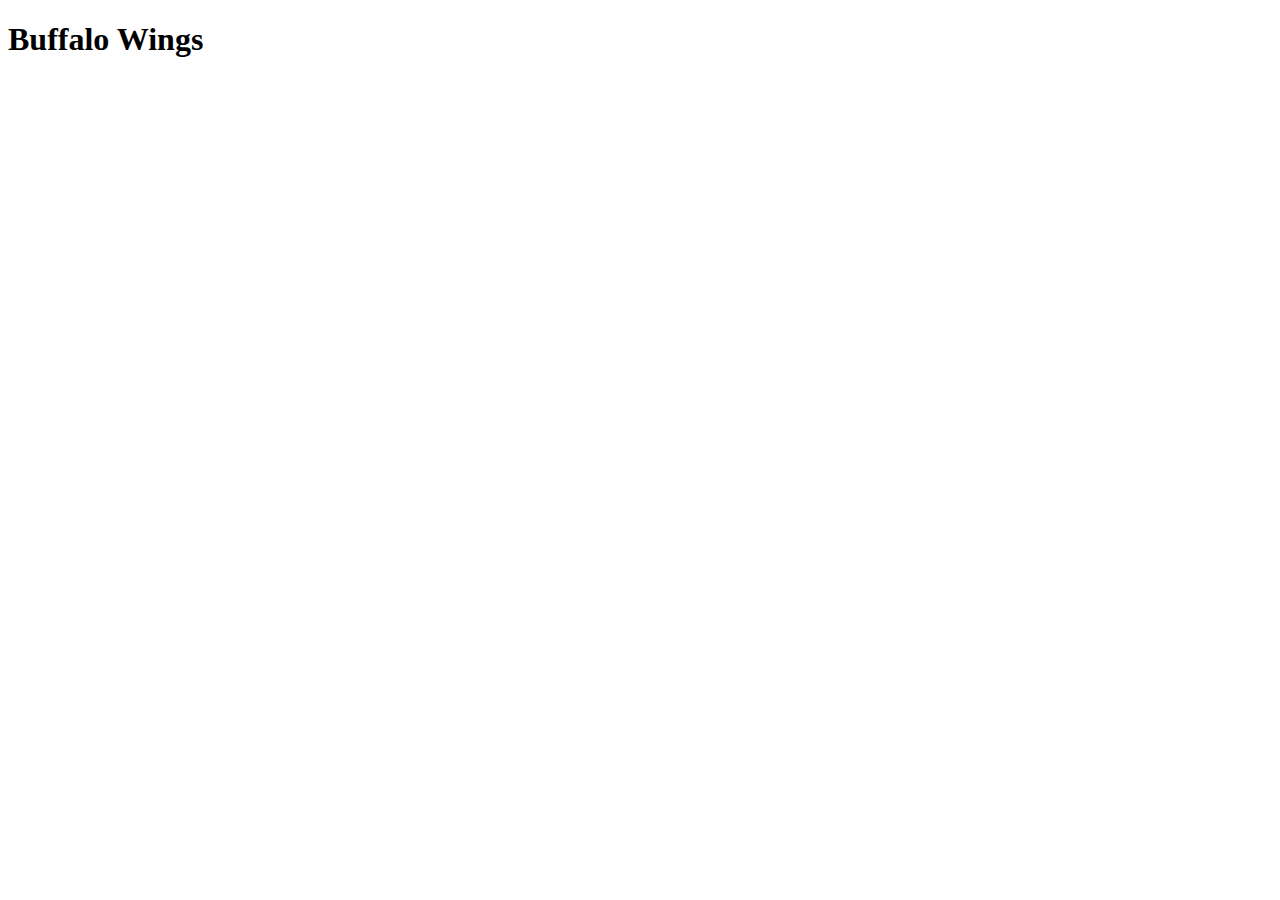
==== recipes/buffaloWings.html @ 13de0d33 "initial commit with homepage and 3 recipes: stirfry, wings, and pancakes" ====
<!DOCTYPE html>
<html lang="en">
<head>
  <meta charset="UTF-8">
  <meta http-equiv="X-UA-Compatible" content="IE=edge">
  <meta name="viewport" content="width=device-width, initial-scale=1.0">
  <title>Buffalo Wings</title>
</head>
<body>
  <h1>Buffalo Wings</h1>
</body>
</html>
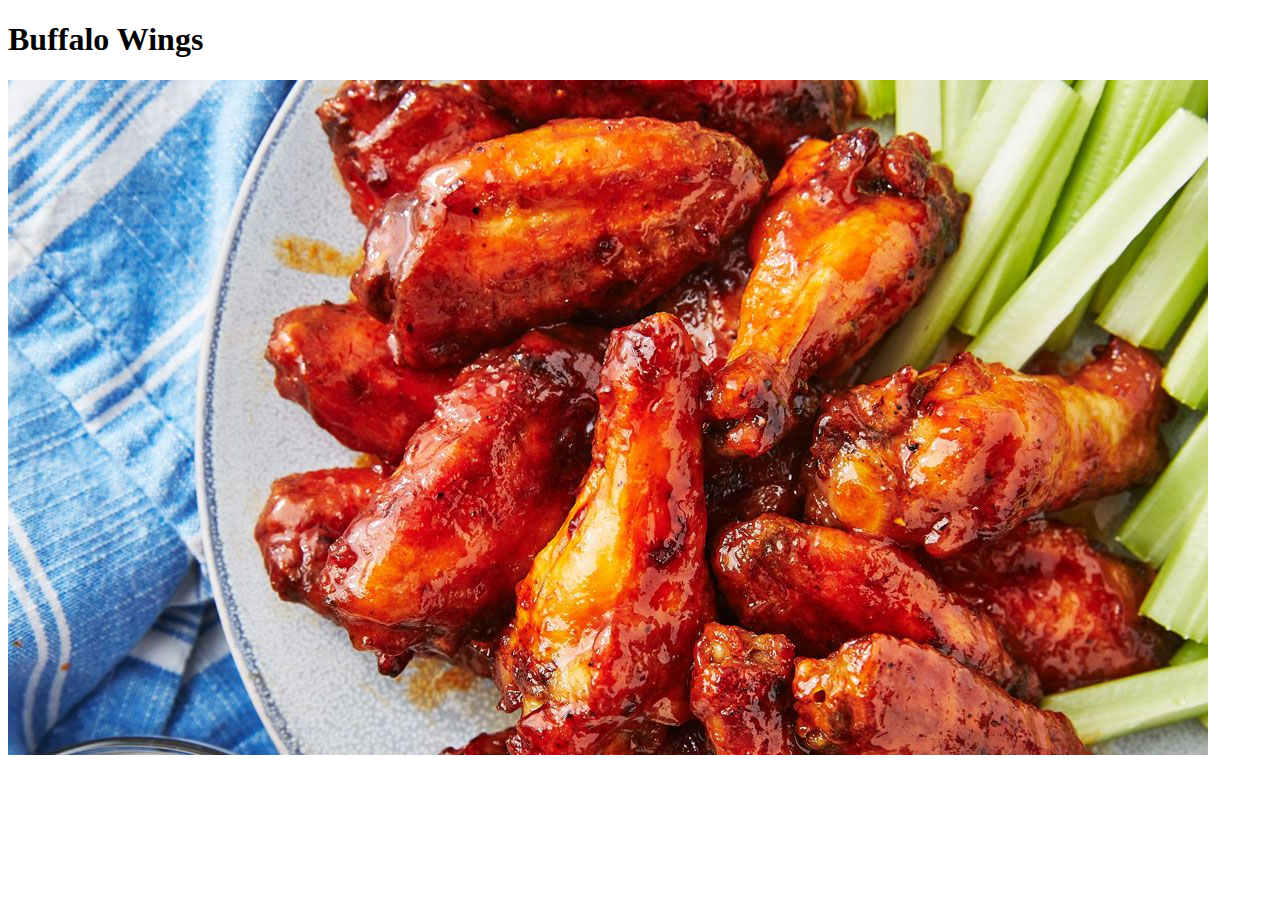
==== commit f7b62bdf: "adjust the recipe page to contain the photos of the recipes" ====
--- a/recipes/buffaloWings.html
+++ b/recipes/buffaloWings.html
@@ -8,5 +8,6 @@
 </head>
 <body>
   <h1>Buffalo Wings</h1>
+  <img src="../recipes-pics/buffaloWings.jpg">
 </body>
 </html>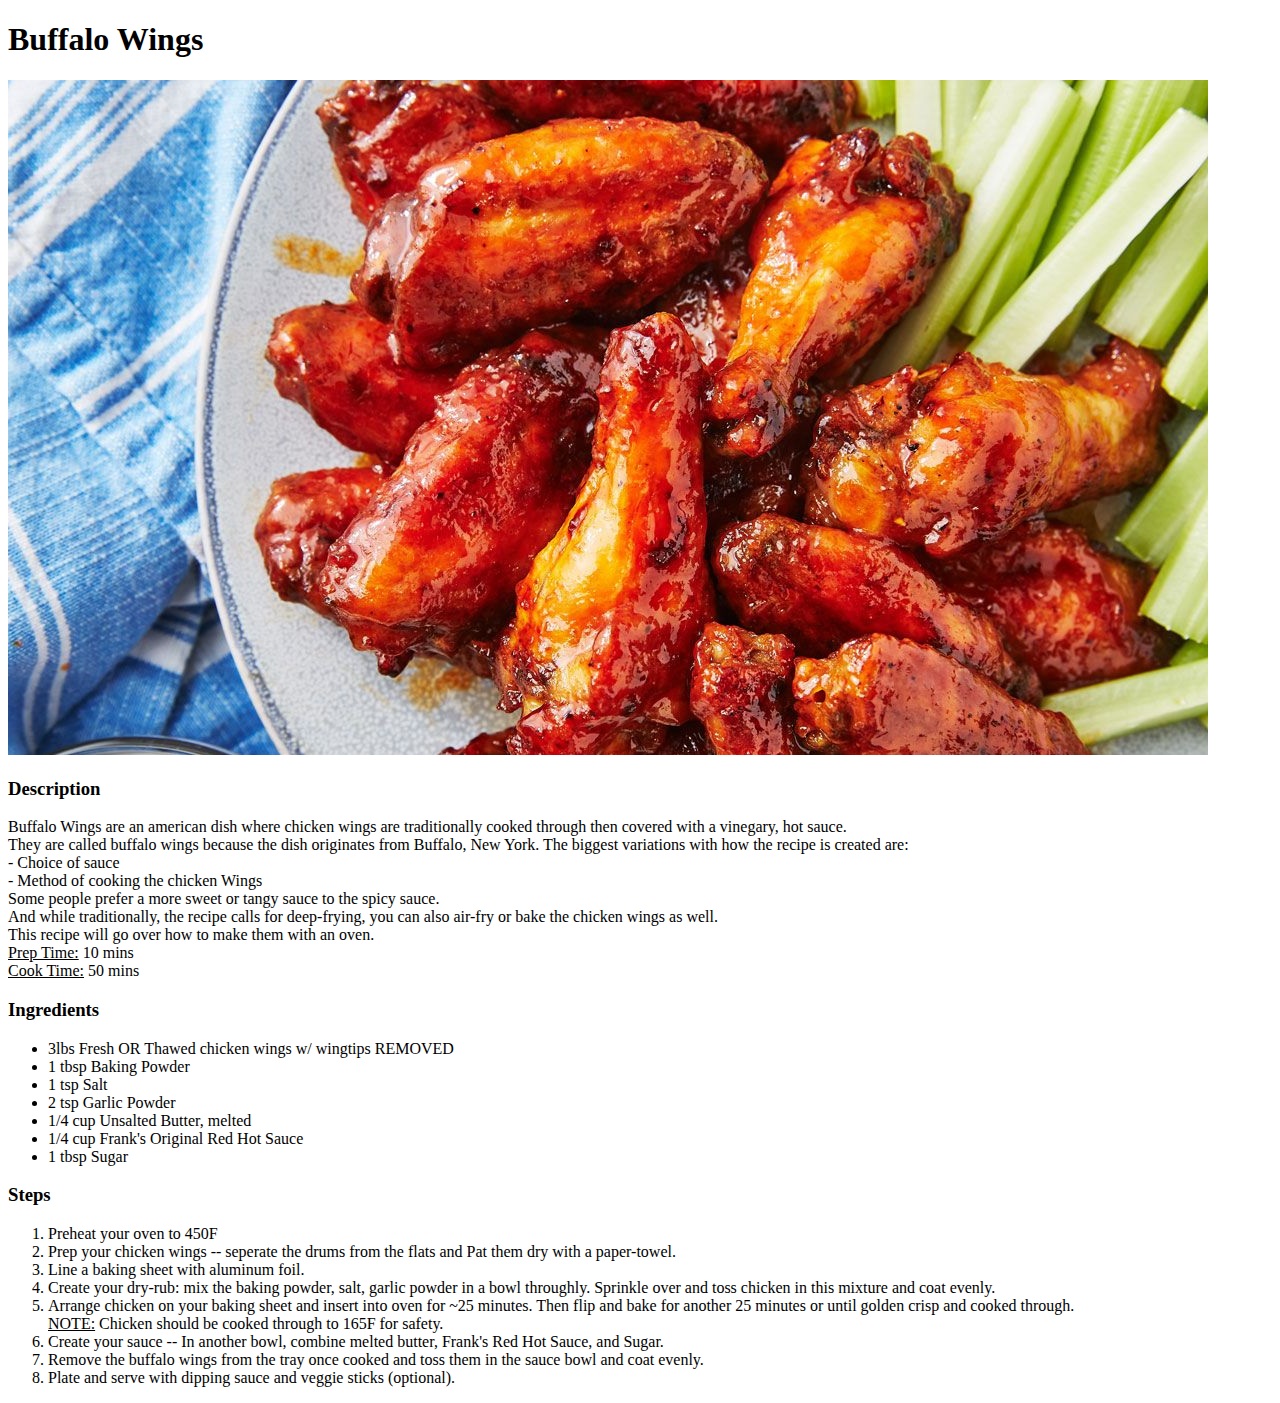
==== commit b85d96da: "finished 2/3 recipes for buffalo wings and chicken stir fry. Just need to finish pancakes recipe." ====
--- a/recipes/buffaloWings.html
+++ b/recipes/buffaloWings.html
@@ -9,5 +9,43 @@
 <body>
   <h1>Buffalo Wings</h1>
   <img src="../recipes-pics/buffaloWings.jpg">
+  
+  <h3>Description</h3>
+  <p>
+    Buffalo Wings are an american dish where chicken wings are traditionally cooked through then covered with a vinegary, hot sauce.<br>
+    They are called buffalo wings because the dish originates from Buffalo, New York. The biggest variations with how the recipe is created are: <br>
+    - Choice of sauce<br>
+    - Method of cooking the chicken Wings<br>
+    Some people prefer a more sweet or tangy sauce to the spicy sauce.<br>
+    And while traditionally, the recipe calls for deep-frying, you can also air-fry or bake the chicken wings as well.<br>
+    This recipe will go over how to make them with an oven.<br>
+    <u>Prep Time:</u> 10 mins<br>
+    <u>Cook Time:</u> 50 mins<br>
+  </p>
+  
+  <h3>Ingredients</h3>
+  <ul>
+    <li>3lbs Fresh OR Thawed chicken wings w/ wingtips REMOVED</li>
+    <li>1 tbsp Baking Powder</li>
+    <li>1 tsp Salt</li>
+    <li>2 tsp Garlic Powder</li>
+    <li>1/4 cup Unsalted Butter, melted</li>
+    <li>1/4 cup Frank's Original Red Hot Sauce</li>
+    <li>1 tbsp Sugar</li>
+  </ul>
+
+  <h3>Steps</h3>
+  <ol>
+    <li>Preheat your oven to 450F</li>
+    <li>Prep your chicken wings -- seperate the drums from the flats and Pat them dry with a paper-towel.</li>
+    <li>Line a baking sheet with aluminum foil.</li>
+    <li>Create your dry-rub: mix the baking powder, salt, garlic powder in a bowl throughly. Sprinkle over and toss chicken in this mixture and coat evenly.</li>
+    <li>Arrange chicken on your baking sheet and insert into oven for ~25 minutes. Then flip and bake for another 25 minutes or until golden crisp and cooked through.<br>
+    <u>NOTE:</u> Chicken should be cooked through to 165F for safety.</li>
+    <li>Create your sauce -- In another bowl, combine melted butter, Frank's Red Hot Sauce, and Sugar. </li>
+    <li>Remove the buffalo wings from the tray once cooked and toss them in the sauce bowl and coat evenly.</li>
+    <li>Plate and serve with dipping sauce and veggie sticks (optional).</li>
+  </ol>
+
 </body>
 </html>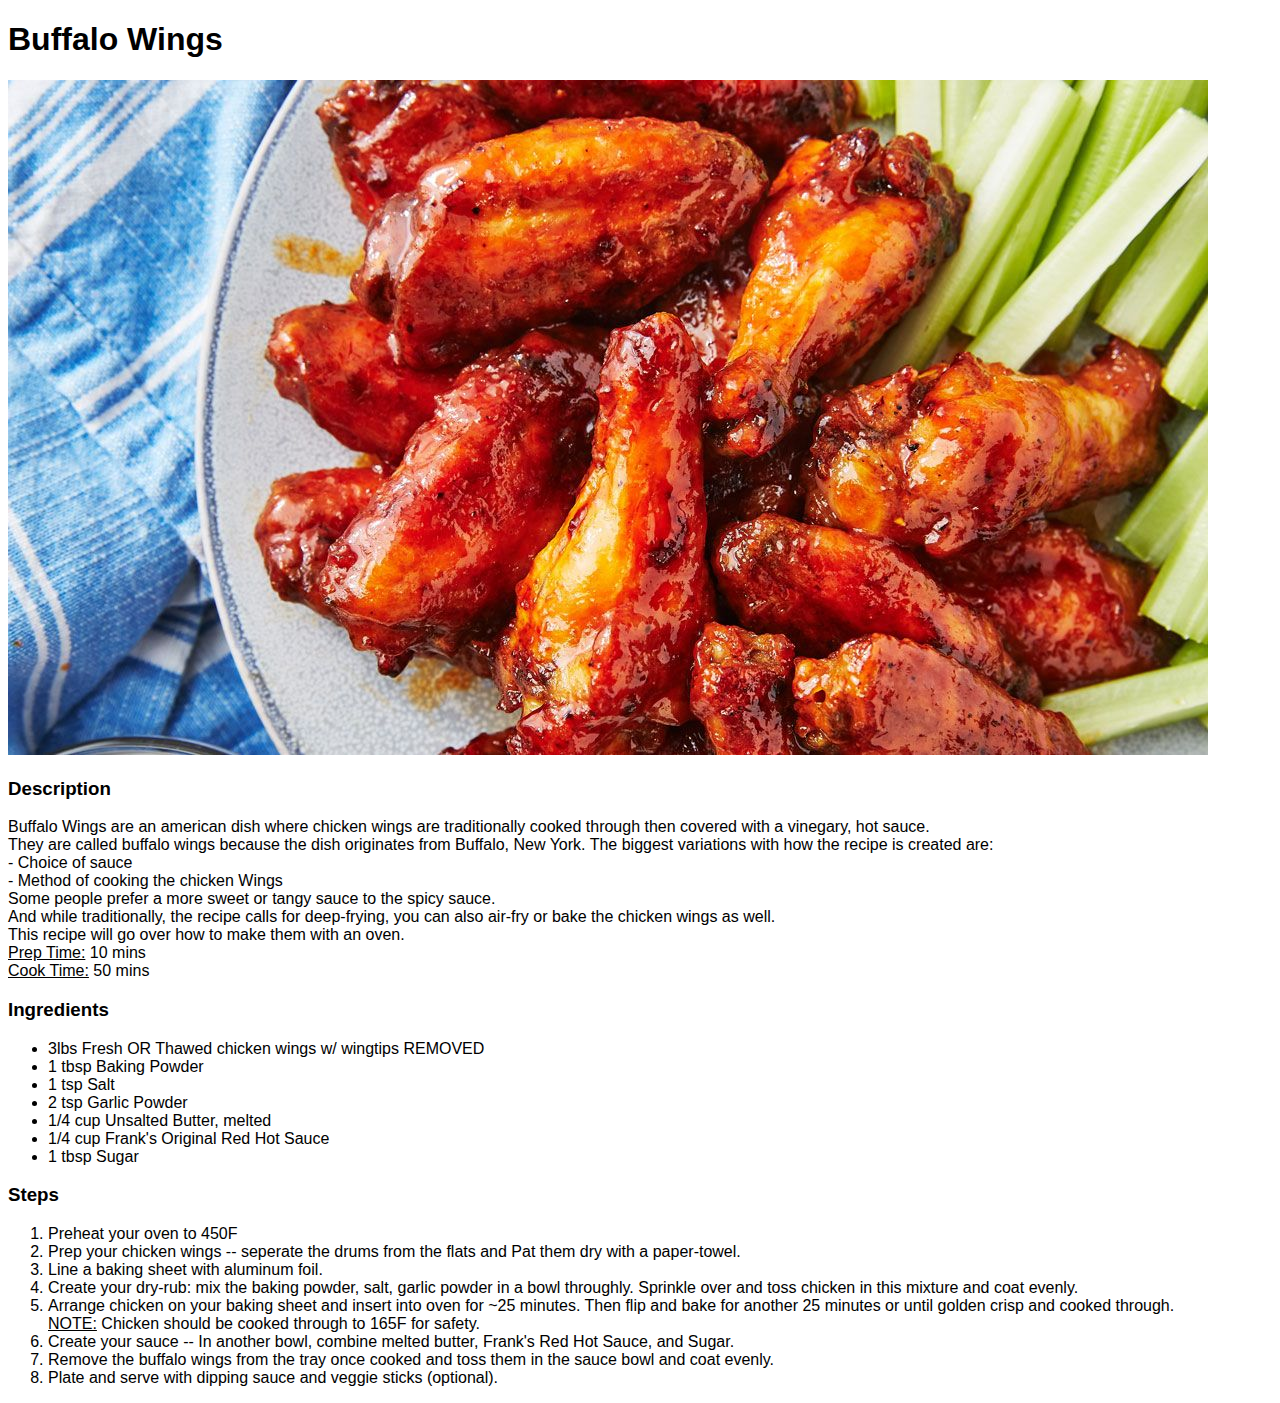
==== commit b08479ed: "added basic CSS Styling to recipe pages via recipePage.css and to home page via styles.css" ====
--- a/recipes/buffaloWings.html
+++ b/recipes/buffaloWings.html
@@ -4,10 +4,11 @@
   <meta charset="UTF-8">
   <meta http-equiv="X-UA-Compatible" content="IE=edge">
   <meta name="viewport" content="width=device-width, initial-scale=1.0">
+  <link rel="stylesheet" href="recipePage.css">
   <title>Buffalo Wings</title>
 </head>
 <body>
-  <h1>Buffalo Wings</h1>
+  <h1 class="title">Buffalo Wings</h1>
   <img src="../recipes-pics/buffaloWings.jpg">
   
   <h3>Description</h3>
--- a/recipes/recipePage.css
+++ b/recipes/recipePage.css
@@ -0,0 +1,19 @@
+* {
+  font-family: Verdana, Geneva, Tahoma, sans-serif;
+}
+
+.title{
+
+}
+
+.description{
+
+}
+
+.ingredients{
+
+}
+
+.steps{
+
+}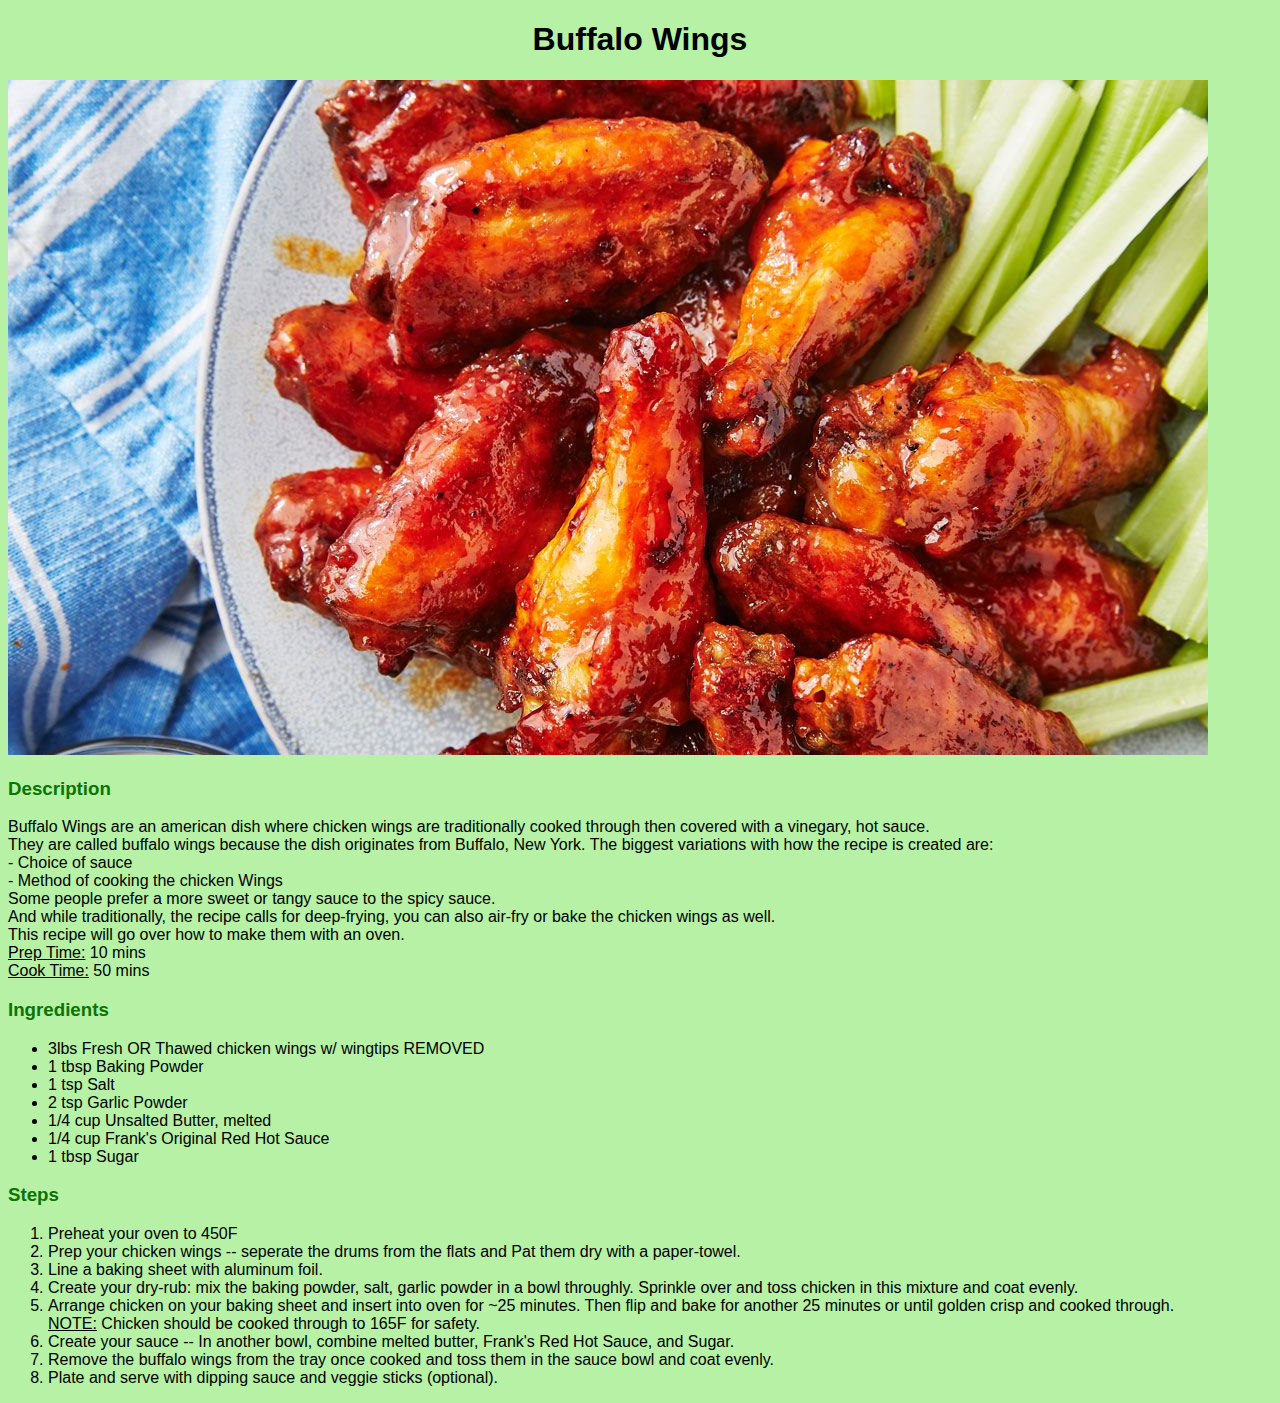
==== commit 2572e23a: "added some more color styling to text elements in the recipePage.css. attmpted to style images, but " ====
--- a/recipes/buffaloWings.html
+++ b/recipes/buffaloWings.html
@@ -11,7 +11,7 @@
   <h1 class="title">Buffalo Wings</h1>
   <img src="../recipes-pics/buffaloWings.jpg">
   
-  <h3>Description</h3>
+  <h3 class="header-section">Description</h3>
   <p>
     Buffalo Wings are an american dish where chicken wings are traditionally cooked through then covered with a vinegary, hot sauce.<br>
     They are called buffalo wings because the dish originates from Buffalo, New York. The biggest variations with how the recipe is created are: <br>
@@ -24,7 +24,7 @@
     <u>Cook Time:</u> 50 mins<br>
   </p>
   
-  <h3>Ingredients</h3>
+  <h3 class="header-section">Ingredients</h3>
   <ul>
     <li>3lbs Fresh OR Thawed chicken wings w/ wingtips REMOVED</li>
     <li>1 tbsp Baking Powder</li>
@@ -35,7 +35,7 @@
     <li>1 tbsp Sugar</li>
   </ul>
 
-  <h3>Steps</h3>
+  <h3 class="header-section">Steps</h3>
   <ol>
     <li>Preheat your oven to 450F</li>
     <li>Prep your chicken wings -- seperate the drums from the flats and Pat them dry with a paper-towel.</li>
--- a/recipes/recipePage.css
+++ b/recipes/recipePage.css
@@ -1,19 +1,18 @@
 * {
   font-family: Verdana, Geneva, Tahoma, sans-serif;
+  background-color: #b6f1a6;
 }
 
+/* .food-pic{
+  height: auto;
+  width: 100px;
+} */
+
 .title{
-
+  text-align: center;
+  font-weight: 700;
 }
 
-.description{
-
-}
-
-.ingredients{
-
-}
-
-.steps{
-
+.header-section{
+  color:rgb(11, 116, 3);
 }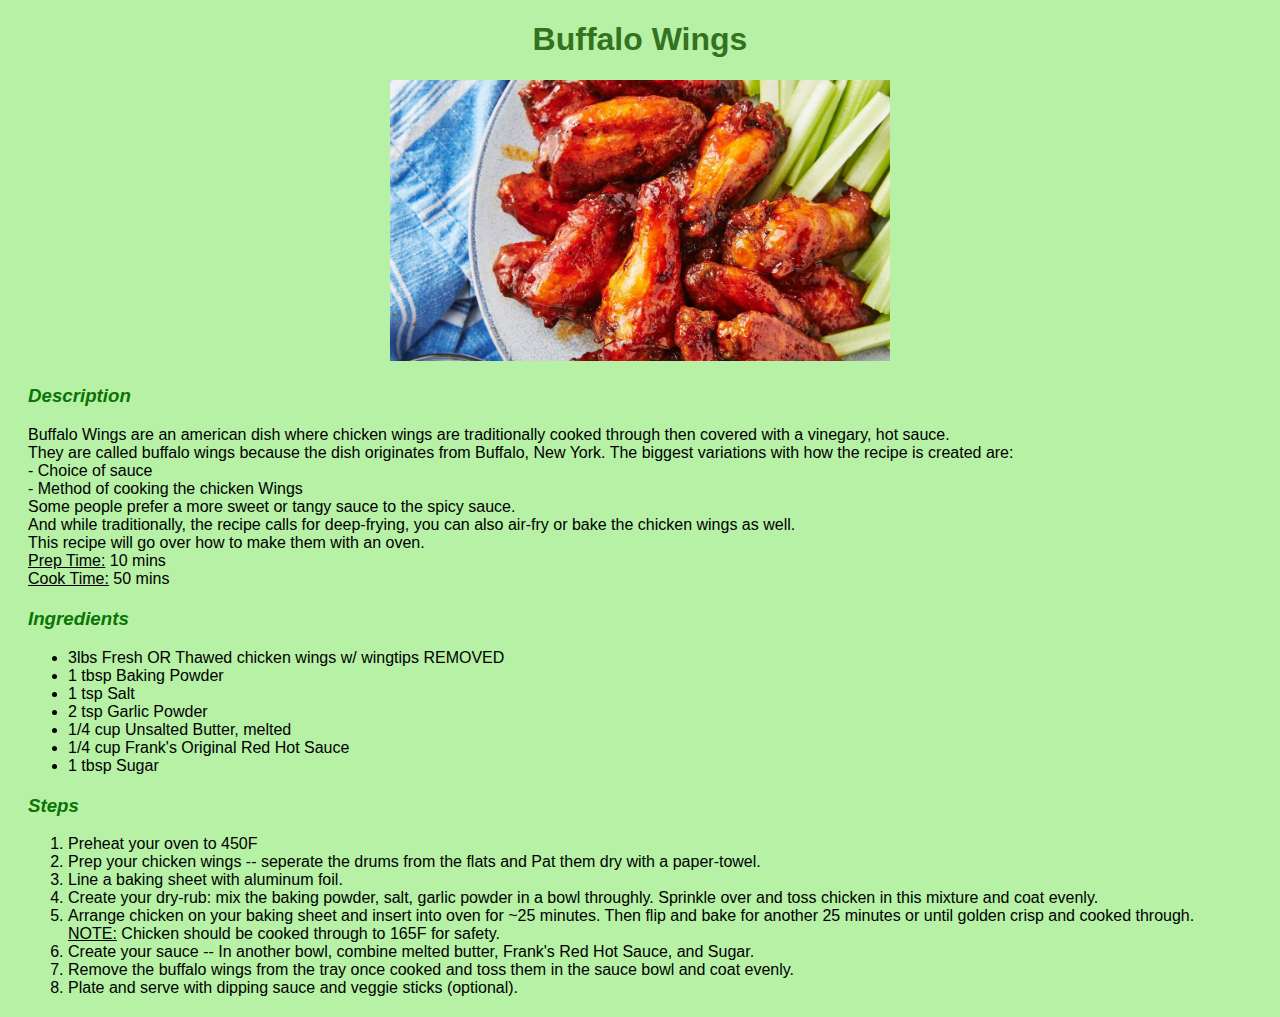
==== commit a650b231: "testing out a button-esque homepage for recipes AND included italicized heading titles for each sect" ====
--- a/recipes/buffaloWings.html
+++ b/recipes/buffaloWings.html
@@ -9,44 +9,52 @@
 </head>
 <body>
   <h1 class="title">Buffalo Wings</h1>
-  <img src="../recipes-pics/buffaloWings.jpg">
+
+  <div class="food-pic-container">
+    <img class="food-pic" src="../recipes-pics/buffaloWings.jpg">
+  </div>
   
-  <h3 class="header-section">Description</h3>
-  <p>
-    Buffalo Wings are an american dish where chicken wings are traditionally cooked through then covered with a vinegary, hot sauce.<br>
-    They are called buffalo wings because the dish originates from Buffalo, New York. The biggest variations with how the recipe is created are: <br>
-    - Choice of sauce<br>
-    - Method of cooking the chicken Wings<br>
-    Some people prefer a more sweet or tangy sauce to the spicy sauce.<br>
-    And while traditionally, the recipe calls for deep-frying, you can also air-fry or bake the chicken wings as well.<br>
-    This recipe will go over how to make them with an oven.<br>
-    <u>Prep Time:</u> 10 mins<br>
-    <u>Cook Time:</u> 50 mins<br>
-  </p>
+  <div class="new-section">
+    <h3 class="header-section">Description</h3>
+    <p>
+      Buffalo Wings are an american dish where chicken wings are traditionally cooked through then covered with a vinegary, hot sauce.<br>
+      They are called buffalo wings because the dish originates from Buffalo, New York. The biggest variations with how the recipe is created are: <br>
+      - Choice of sauce<br>
+      - Method of cooking the chicken Wings<br>
+      Some people prefer a more sweet or tangy sauce to the spicy sauce.<br>
+      And while traditionally, the recipe calls for deep-frying, you can also air-fry or bake the chicken wings as well.<br>
+      This recipe will go over how to make them with an oven.<br>
+      <u>Prep Time:</u> 10 mins<br>
+      <u>Cook Time:</u> 50 mins<br>
+    </p>
+  </div>
   
-  <h3 class="header-section">Ingredients</h3>
-  <ul>
-    <li>3lbs Fresh OR Thawed chicken wings w/ wingtips REMOVED</li>
-    <li>1 tbsp Baking Powder</li>
-    <li>1 tsp Salt</li>
-    <li>2 tsp Garlic Powder</li>
-    <li>1/4 cup Unsalted Butter, melted</li>
-    <li>1/4 cup Frank's Original Red Hot Sauce</li>
-    <li>1 tbsp Sugar</li>
-  </ul>
+  <div class="new-section">
+    <h3 class="header-section">Ingredients</h3>
+    <ul>
+      <li>3lbs Fresh OR Thawed chicken wings w/ wingtips REMOVED</li>
+      <li>1 tbsp Baking Powder</li>
+      <li>1 tsp Salt</li>
+      <li>2 tsp Garlic Powder</li>
+      <li>1/4 cup Unsalted Butter, melted</li>
+      <li>1/4 cup Frank's Original Red Hot Sauce</li>
+      <li>1 tbsp Sugar</li>
+    </ul>
+  </div>
 
-  <h3 class="header-section">Steps</h3>
-  <ol>
-    <li>Preheat your oven to 450F</li>
-    <li>Prep your chicken wings -- seperate the drums from the flats and Pat them dry with a paper-towel.</li>
-    <li>Line a baking sheet with aluminum foil.</li>
-    <li>Create your dry-rub: mix the baking powder, salt, garlic powder in a bowl throughly. Sprinkle over and toss chicken in this mixture and coat evenly.</li>
-    <li>Arrange chicken on your baking sheet and insert into oven for ~25 minutes. Then flip and bake for another 25 minutes or until golden crisp and cooked through.<br>
-    <u>NOTE:</u> Chicken should be cooked through to 165F for safety.</li>
-    <li>Create your sauce -- In another bowl, combine melted butter, Frank's Red Hot Sauce, and Sugar. </li>
-    <li>Remove the buffalo wings from the tray once cooked and toss them in the sauce bowl and coat evenly.</li>
-    <li>Plate and serve with dipping sauce and veggie sticks (optional).</li>
-  </ol>
-
+  <div class="new-section">
+    <h3 class="header-section">Steps</h3>
+    <ol>
+      <li>Preheat your oven to 450F</li>
+      <li>Prep your chicken wings -- seperate the drums from the flats and Pat them dry with a paper-towel.</li>
+      <li>Line a baking sheet with aluminum foil.</li>
+      <li>Create your dry-rub: mix the baking powder, salt, garlic powder in a bowl throughly. Sprinkle over and toss chicken in this mixture and coat evenly.</li>
+      <li>Arrange chicken on your baking sheet and insert into oven for ~25 minutes. Then flip and bake for another 25 minutes or until golden crisp and cooked through.<br>
+      <u>NOTE:</u> Chicken should be cooked through to 165F for safety.</li>
+      <li>Create your sauce -- In another bowl, combine melted butter, Frank's Red Hot Sauce, and Sugar. </li>
+      <li>Remove the buffalo wings from the tray once cooked and toss them in the sauce bowl and coat evenly.</li>
+      <li>Plate and serve with dipping sauce and veggie sticks (optional).</li>
+    </ol>
+  </div>
 </body>
 </html>--- a/recipes/recipePage.css
+++ b/recipes/recipePage.css
@@ -3,16 +3,31 @@
   background-color: #b6f1a6;
 }
 
-/* .food-pic{
+.food-pic-container {
+  width: 500px;
+  /* center the food pic within this container */
+  margin: auto;
+}
+
+.food-pic {
+  /* How to resize picture without losing aspect ratio 
+  -- keep height: auto, then resize width only */
   height: auto;
-  width: 100px;
-} */
+  width: 500px;
+}
 
-.title{
+.title {
   text-align: center;
   font-weight: 700;
+  color: #34721F;
 }
 
-.header-section{
-  color:rgb(11, 116, 3);
-}+.header-section {
+  color:#0b7403;
+  font-style: italic;
+}
+
+.new-section {
+  margin: 20px;
+}
+
